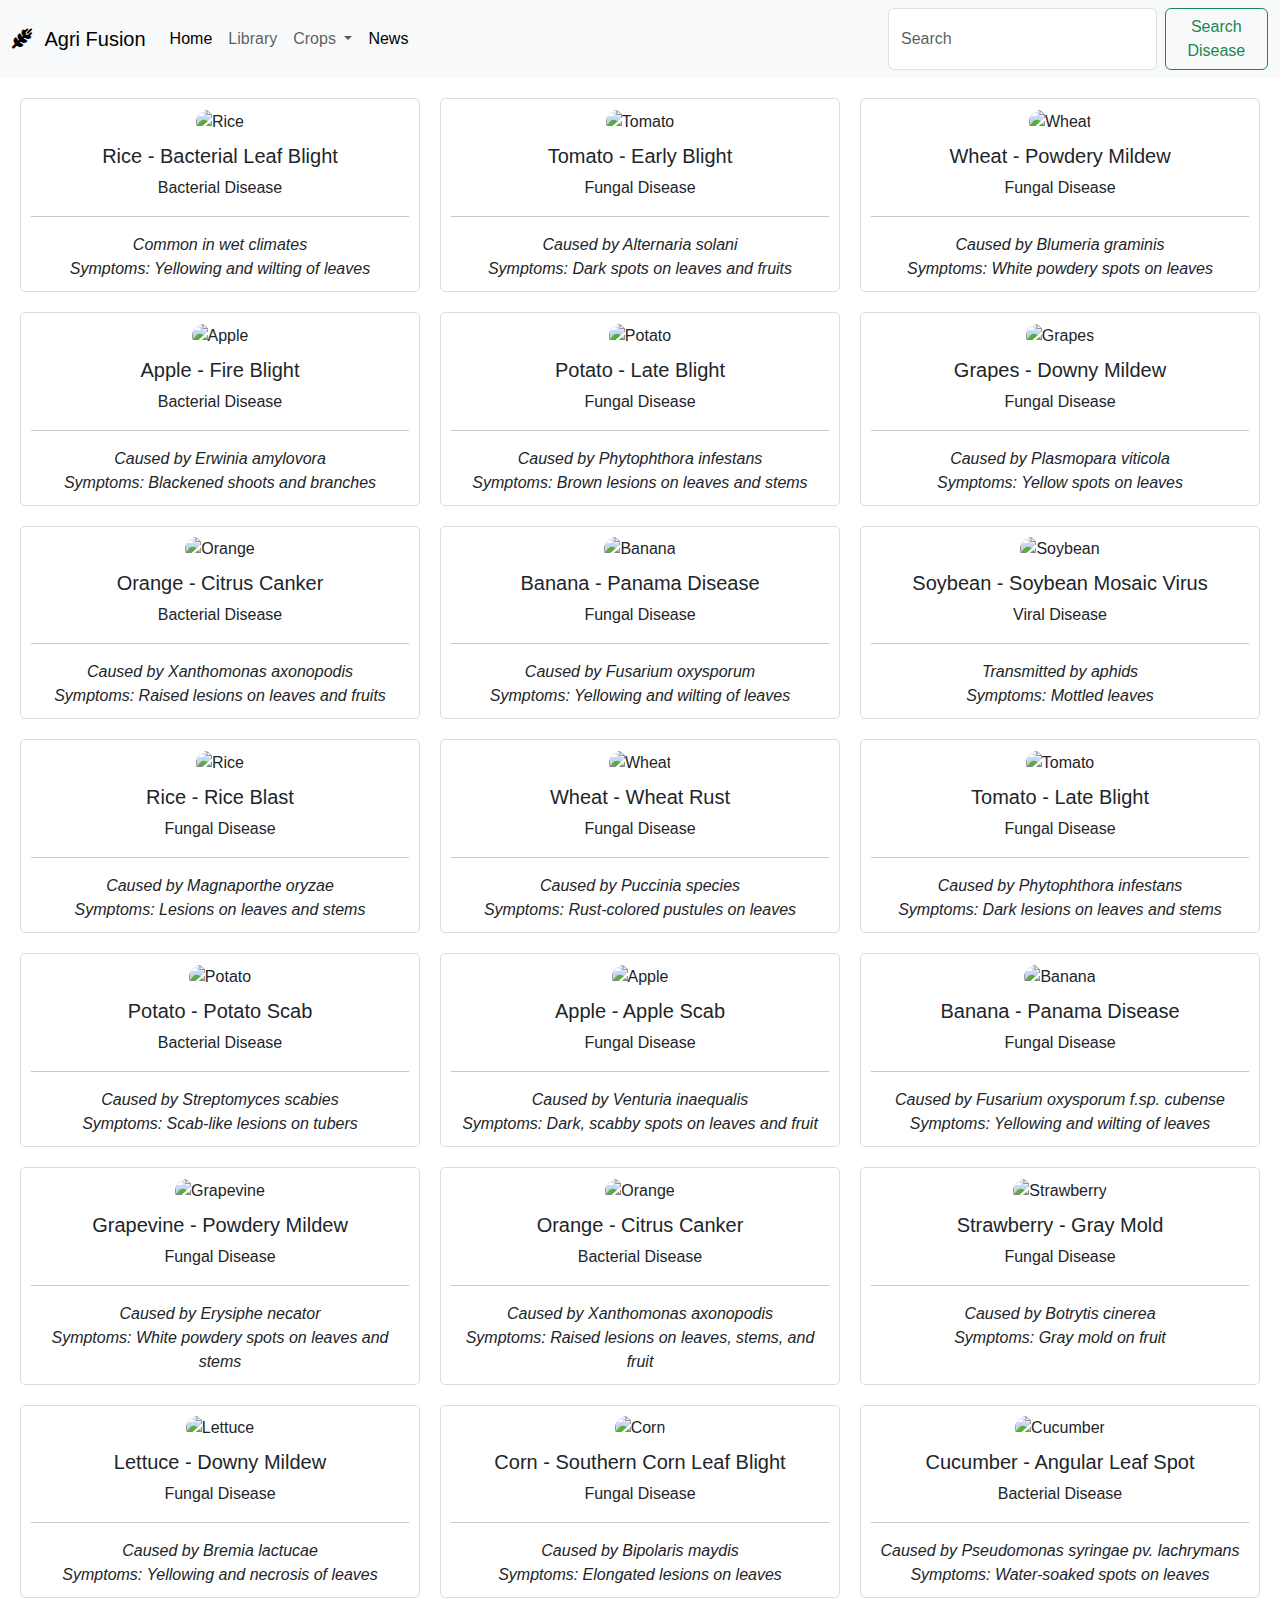
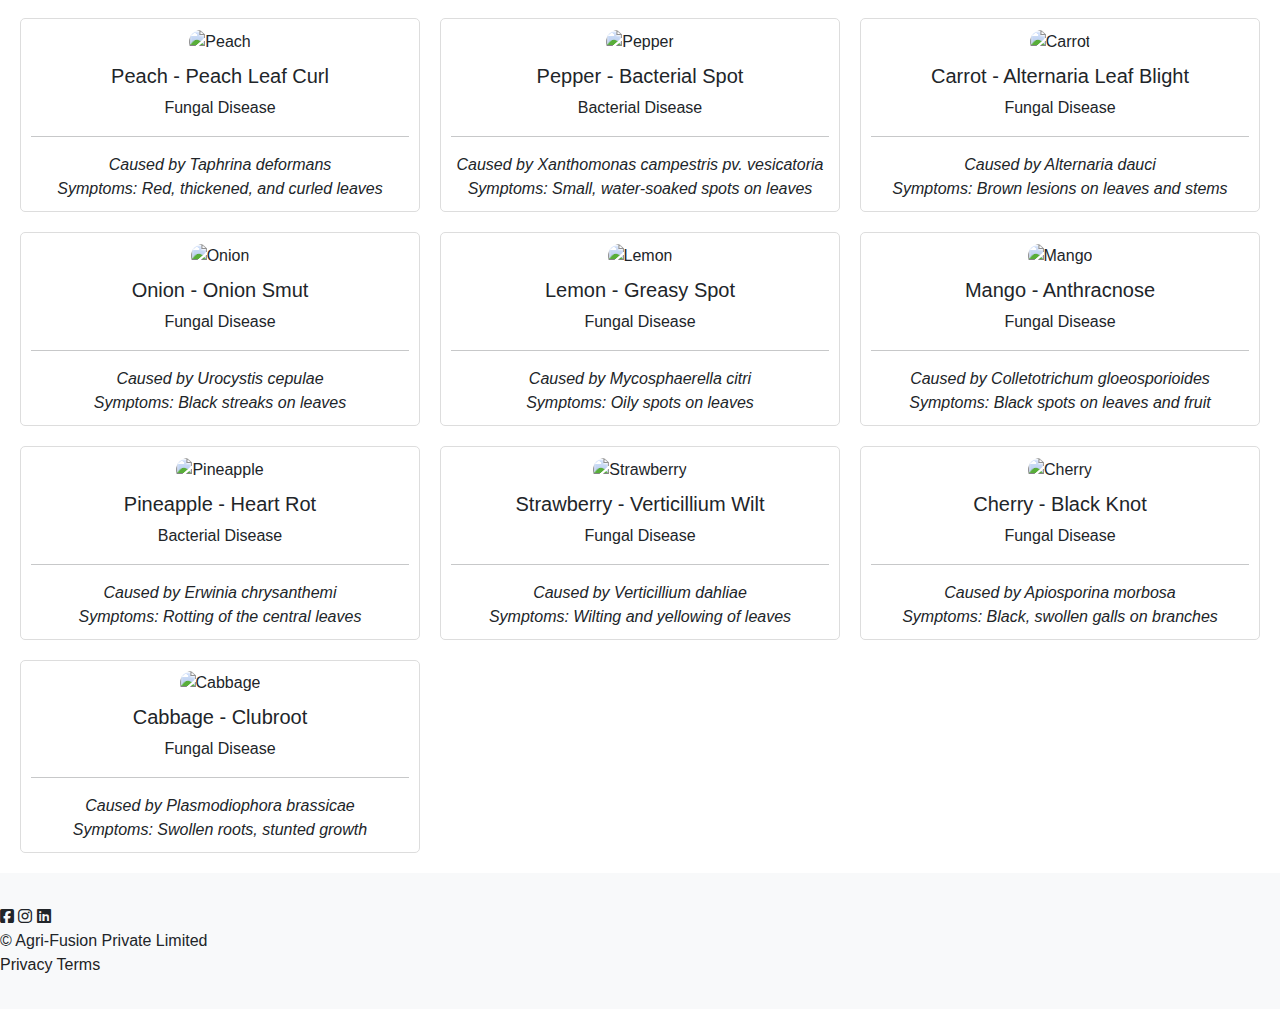
==== library.html @ 82467f9c "agrifusion" ====
<!DOCTYPE html>
<html lang="en">
<head>
    <meta charset="UTF-8">
    <meta name="viewport" content="width=device-width, initial-scale=1.0">
    <title>Agri Fusion</title>
    <link href="https://cdn.jsdelivr.net/npm/bootstrap@5.3.3/dist/css/bootstrap.min.css" rel="stylesheet" integrity="sha384-QWTKZyjpPEjISv5WaRU9OFeRpok6YctnYmDr5pNlyT2bRjXh0JMhjY6hW+ALEwIH" crossorigin="anonymous">
    <link rel="stylesheet" href="https://cdnjs.cloudflare.com/ajax/libs/font-awesome/6.6.0/css/all.min.css">
    <link rel="stylesheet" href="style.css">
    <style>
        .main-div1 {
            display: grid;
            grid-template-columns: repeat(3, 1fr);
            gap: 20px;
            padding: 20px;
        }
        .ss {
            border: 1px solid #ddd;
            padding: 10px;
            border-radius: 5px;
            text-align: center;
        }
        .ss img {
            height: 300px;
            width: 300px;
            border-radius: 30px;
        }
        .ss h3 {
            margin-top: 10px;
            font-size: 1.25rem;
        }
        .ss p {
            margin: 5px 0;
            font-size: 1rem;
        }

        @media (max-width: 992px) {
            .main-div1 {
                grid-template-columns: repeat(2, 1fr);
            }
            .ss img {
                height: 200px;
                width: 200px;
            }
        }

        @media (max-width: 768px) {
            .main-div1 {
                grid-template-columns: 1fr;
            }
            .ss img {
                height: 150px;
                width: 150px;
            }
        }

        @media (max-width: 576px) {
            .navbar-brand, .nav-link, .f-info-brand, .f-info-links a {
                font-size: 14px;
            }
            .ss h3 {
                font-size: 1rem;
            }
            .ss p, .ss i {
                font-size: 0.875rem;
            }
        }
    </style>
</head>
<body>
    <nav class="navbar navbar-expand-lg bg-body-tertiary sticky-top">
        <div class="container-fluid">
            <a class="navbar-brand" href="#"><i class="fa-solid fa-wheat-awn"></i> Agri Fusion</a>
            <button class="navbar-toggler" type="button" data-bs-toggle="collapse" data-bs-target="#navbarSupportedContent" aria-controls="navbarSupportedContent" aria-expanded="false" aria-label="Toggle navigation">
                <span class="navbar-toggler-icon"></span>
            </button>
            <div class="collapse navbar-collapse" id="navbarSupportedContent">
                <ul class="navbar-nav me-auto mb-2 mb-lg-0">
                    <li class="nav-item">
                        <a class="nav-link active" aria-current="page" href="agrifusion.html">Home</a>
                    </li>
                    <li class="nav-item">
                        <a class="nav-link" href="library.html">Library</a>
                    </li>
                    <li class="nav-item dropdown">
                        <a class="nav-link dropdown-toggle" href="#" role="button" data-bs-toggle="dropdown" aria-expanded="false">
                            Crops
                        </a>
                        <ul class="dropdown-menu">
                            <li><a class="dropdown-item" href="#">Action</a></li>
                            <li><a class="dropdown-item" href="#">Another action</a></li>
                            <li><hr class="dropdown-divider"></li>
                            <li><a class="dropdown-item" href="#">Something else here</a></li>
                        </ul>
                    </li>
                    <li class="nav-item">
                        <a class="nav-link active" aria-disabled="true">News</a>
                    </li>
                </ul>
                <form class="d-flex" role="search">
                    <input class="form-control me-2" type="search" placeholder="Search" aria-label="Search">
                    <button class="btn btn-outline-success" type="submit">Search Disease</button>
                </form>
            </div>
        </div>
    </nav>
    <div class="main-div1" id="library">
        <div class="ss">
            <img src="https://encrypted-tbn0.gstatic.com/images?q=tbn:ANd9GcRkpXlbzxLyoMqua0W83MCJmhIAEuna3LB54g&s" alt="Rice">
            <h3>Rice - Bacterial Leaf Blight</h3>
            <div>
                <p>Bacterial Disease</p>
                <hr>
                <i>Common in wet climates</i>
            </div>
            <i>Symptoms: Yellowing and wilting of leaves</i>
        </div>
        <div class="ss">
            <img src="https://encrypted-tbn3.gstatic.com/images?q=tbn:ANd9GcSb041gEIHyj45Qu9K7TWzNTl0ALpwQwjev1MuLRtuUTz9ZfGOh" alt="Tomato">
            <h3>Tomato - Early Blight</h3>
            <div>
                <p>Fungal Disease</p>
                <hr>
                <i>Caused by Alternaria solani</i>
            </div>
            <i>Symptoms: Dark spots on leaves and fruits</i>
        </div>
        <div class="ss">
            <img src="https://encrypted-tbn0.gstatic.com/images?q=tbn:ANd9GcSIadmek3Qyq6kGjzYWZJs2K1nPO6DFgk96tA&s" alt="Wheat">
            <h3>Wheat - Powdery Mildew</h3>
            <div>
                <p>Fungal Disease</p>
                <hr>
                <i>Caused by Blumeria graminis</i>
            </div>
            <i>Symptoms: White powdery spots on leaves</i>
        </div>
        <div class="ss">
            <img src="https://www.planetnatural.com/wp-content/uploads/2012/12/fire-blight-apple-tree.jpg" alt="Apple">
            <h3>Apple - Fire Blight</h3>
            <div>
                <p>Bacterial Disease</p>
                <hr>
                <i>Caused by Erwinia amylovora</i>
            </div>
            <i>Symptoms: Blackened shoots and branches</i>
        </div>
        <div class="ss">
            <img src="https://www.agric.wa.gov.au/sites/gateway/files/Late%20blight%20tuber%20infection.jpg" alt="Potato">
            <h3>Potato - Late Blight</h3>
            <div>
                <p>Fungal Disease</p>
                <hr>
                <i>Caused by Phytophthora infestans</i>
            </div>
            <i>Symptoms: Brown lesions on leaves and stems</i>
        </div>
        <div class="ss">
            <img src="https://www.apsnet.org/edcenter/disandpath/oomycete/pdlessons/Article%20Images/DownyMildewGrape07.jpg" alt="Grapes">
            <h3>Grapes - Downy Mildew</h3>
            <div>
                <p>Fungal Disease</p>
                <hr>
                <i>Caused by Plasmopara viticola</i>
            </div>
            <i>Symptoms: Yellow spots on leaves</i>
        </div>
        <div class="ss">
            <img src="https://www.cdfa.ca.gov/citrus/images/ccd_usda.jpg" alt="Orange">
            <h3>Orange - Citrus Canker</h3>
            <div>
                <p>Bacterial Disease</p>
                <hr>
                <i>Caused by Xanthomonas axonopodis</i>
            </div>
            <i>Symptoms: Raised lesions on leaves and fruits</i>
        </div>
        <div class="ss">
            <img src="https://www.shutterstock.com/image-photo/dry-branch-yellow-beginning-dead-260nw-642669865.jpg" alt="Banana">
            <h3>Banana - Panama Disease</h3>
            <div>
                <p>Fungal Disease</p>
                <hr>
                <i>Caused by Fusarium oxysporum</i>
            </div>
            <i>Symptoms: Yellowing and wilting of leaves</i>
        </div>
        <div class="ss">
            <img src="https://us-central1-plantix-8e0ce.cloudfunctions.net/v1/image/w400/8861dfc6-8726-4d5f-8633-1286e098ffcf" alt="Soybean">
            <h3>Soybean - Soybean Mosaic Virus</h3>
            <div>
                <p>Viral Disease</p>
                <hr>
                <i>Transmitted by aphids</i>
            </div>
            <i>Symptoms: Mottled leaves</i>
        </div>
        <div class="ss">
            <img src="https://lh3.googleusercontent.com/proxy/VWcWj9xHjpoiZqFFsWh-mbhYi79-r-frxGOe2CCwIBw6M4flXHaPC2YmuFZHC-v9G3R-2nBC2k7_WZtzfGGT2yPnfdd89aRKaR004dtFO2IC-9JB4Z9M" alt="Rice">
            <h3>Rice - Rice Blast</h3>
            <div>
                <p>Fungal Disease</p>
                <hr>
                <i>Caused by Magnaporthe oryzae</i>
            </div>
            <i>Symptoms: Lesions on leaves and stems</i>
        </div>
        
        <div class="ss">
            <img src="https://content.peat-cloud.com/w400/wheat-stem-rust-wheat-1.jpg" alt="Wheat">
            <h3>Wheat - Wheat Rust</h3>
            <div>
                <p>Fungal Disease</p>
                <hr>
                <i>Caused by Puccinia species</i>
            </div>
            <i>Symptoms: Rust-colored pustules on leaves</i>
        </div>
        
        <div class="ss">
            <img src="https://gardenerspath.com/wp-content/uploads/2021/07/Identify-and-Treat-Late-Blight-on-Tomatoes-FB.jpg" alt="Tomato">
            <h3>Tomato - Late Blight</h3>
            <div>
                <p>Fungal Disease</p>
                <hr>
                <i>Caused by Phytophthora infestans</i>
            </div>
            <i>Symptoms: Dark lesions on leaves and stems</i>
        </div>
        
        <div class="ss">
            <img src="https://www.agrifarming.in/wp-content/uploads/2022/10/How-to-Get-Rid-of-Potato-Scab-1-1024x768.jpg" alt="Potato">
            <h3>Potato - Potato Scab</h3>
            <div>
                <p>Bacterial Disease</p>
                <hr>
                <i>Caused by Streptomyces scabies</i>
            </div>
            <i>Symptoms: Scab-like lesions on tubers</i>
        </div>
        
        <div class="ss">
            <img src="https://www.apsnet.org/edcenter/disandpath/fungalasco/pdlessons/PublishingImages/AppleScab01sm.jpg" alt="Apple">
            <h3>Apple - Apple Scab</h3>
            <div>
                <p>Fungal Disease</p>
                <hr>
                <i>Caused by Venturia inaequalis</i>
            </div>
            <i>Symptoms: Dark, scabby spots on leaves and fruit</i>
        </div>
        
        <div class="ss">
            <img src="https://encrypted-tbn0.gstatic.com/images?q=tbn:ANd9GcRjlyiD6-VzcpM9GqmJ9v3oq7Ho_Z-0Gl_cAw&usqp=CAU" alt="Banana">
            <h3>Banana - Panama Disease</h3>
            <div>
                <p>Fungal Disease</p>
                <hr>
                <i>Caused by Fusarium oxysporum f.sp. cubense</i>
            </div>
            <i>Symptoms: Yellowing and wilting of leaves</i>
        </div>
        
        <div class="ss">
            <img src="https://www.evineyardapp.com/blog/wp-content/uploads/2015/08/powdery-mildew-on-grapes.jpg" alt="Grapevine">
            <h3>Grapevine - Powdery Mildew</h3>
            <div>
                <p>Fungal Disease</p>
                <hr>
                <i>Caused by Erysiphe necator</i>
            </div>
            <i>Symptoms: White powdery spots on leaves and stems</i>
        </div>
        
        <div class="ss">
            <img src="https://i0.wp.com/citrusindustry.net/wp-content/uploads/2021/02/IMG_20190117_105208-scaled.jpg?fit=2560%2C1920&ssl=1" alt="Orange">
            <h3>Orange - Citrus Canker</h3>
            <div>
                <p>Bacterial Disease</p>
                <hr>
                <i>Caused by Xanthomonas axonopodis</i>
            </div>
            <i>Symptoms: Raised lesions on leaves, stems, and fruit</i>
        </div>
        
        <div class="ss">
            <img src="https://cdn.mos.cms.futurecdn.net/FMRqieFVHEpFrdXcWzvxZU.jpg" alt="Strawberry">
            <h3>Strawberry - Gray Mold</h3>
            <div>
                <p>Fungal Disease</p>
                <hr>
                <i>Caused by Botrytis cinerea</i>
            </div>
            <i>Symptoms: Gray mold on fruit</i>
        </div>
        
        <div class="ss">
            <img src="https://encrypted-tbn0.gstatic.com/images?q=tbn:ANd9GcQWvA5LMM0PmC7wSgT8z5-5FYTYWqL1jv78YA&usqp=CAU" alt="Lettuce">
            <h3>Lettuce - Downy Mildew</h3>
            <div>
                <p>Fungal Disease</p>
                <hr>
                <i>Caused by Bremia lactucae</i>
            </div>
            <i>Symptoms: Yellowing and necrosis of leaves</i>
        </div>
        <div class="ss">
            <img src="https://blogs.cornell.edu/ccefieldcropnews/files/2019/08/CLB-Footer.png" alt="Corn">
            <h3>Corn - Southern Corn Leaf Blight</h3>
            <div>
                <p>Fungal Disease</p>
                <hr>
                <i>Caused by Bipolaris maydis</i>
            </div>
            <i>Symptoms: Elongated lesions on leaves</i>
        </div>
        
        <div class="ss">
            <img src="https://aggie-horticulture.tamu.edu/wp-content/uploads/sites/10/2011/11/angular1.jpg" alt="Cucumber">
            <h3>Cucumber - Angular Leaf Spot</h3>
            <div>
                <p>Bacterial Disease</p>
                <hr>
                <i>Caused by Pseudomonas syringae pv. lachrymans</i>
            </div>
            <i>Symptoms: Water-soaked spots on leaves</i>
        </div>
        
        <div class="ss">
            <img src="https://www.planetnatural.com/wp-content/uploads/2021/12/peach-leaf-curl-disease.jpg" alt="Peach">
            <h3>Peach - Peach Leaf Curl</h3>
            <div>
                <p>Fungal Disease</p>
                <hr>
                <i>Caused by Taphrina deformans</i>
            </div>
            <i>Symptoms: Red, thickened, and curled leaves</i>
        </div>
        
        <div class="ss">
            <img src="https://extension.umn.edu/sites/extension.umn.edu/files/bacterial-spots-pepper.jpg" alt="Pepper">
            <h3>Pepper - Bacterial Spot</h3>
            <div>
                <p>Bacterial Disease</p>
                <hr>
                <i>Caused by Xanthomonas campestris pv. vesicatoria</i>
            </div>
            <i>Symptoms: Small, water-soaked spots on leaves</i>
        </div>
        
        <div class="ss">
            <img src="https://extension.usu.edu/planthealth/ipm/images/agricultural/vegetables/Alternaria-Leaf-blight-carrot-4.jpg" alt="Carrot">
            <h3>Carrot - Alternaria Leaf Blight</h3>
            <div>
                <p>Fungal Disease</p>
                <hr>
                <i>Caused by Alternaria dauci</i>
            </div>
            <i>Symptoms: Brown lesions on leaves and stems</i>
        </div>
        
        <div class="ss">
            <img src="https://encrypted-tbn0.gstatic.com/images?q=tbn:ANd9GcR1N-wuKIeZJTTow3uBrOX6yZaDahMbnApeAuKyXxGetU4Xs4CihEO0tSBuhAeIzaRYzkA&usqp=CAU" alt="Onion">
            <h3>Onion - Onion Smut</h3>
            <div>
                <p>Fungal Disease</p>
                <hr>
                <i>Caused by Urocystis cepulae</i>
            </div>
            <i>Symptoms: Black streaks on leaves</i>
        </div>
        
        <div class="ss">
            <img src="https://idtools.org/citrus_diseases/images/GSLEAVES_TG_cs.jpg" alt="Lemon">
            <h3>Lemon - Greasy Spot</h3>
            <div>
                <p>Fungal Disease</p>
                <hr>
                <i>Caused by Mycosphaerella citri</i>
            </div>
            <i>Symptoms: Oily spots on leaves</i>
        </div>
        
        <div class="ss">
            <img src="https://plantwiseplusknowledgebank.org/cms/asset/8b70730b-a0c4-4f9d-9d1a-aac176608df6/anthracnose-of-mango-pakistan-1.png" alt="Mango">
            <h3>Mango - Anthracnose</h3>
            <div>
                <p>Fungal Disease</p>
                <hr>
                <i>Caused by Colletotrichum gloeosporioides</i>
            </div>
            <i>Symptoms: Black spots on leaves and fruit</i>
        </div>
        
        <div class="ss">
            <img src="https://barmac.com.au/wp-content/uploads/sites/3/2016/01/Heart-Rot-Pineapple.jpg" alt="Pineapple">
            <h3>Pineapple - Heart Rot</h3>
            <div>
                <p>Bacterial Disease</p>
                <hr>
                <i>Caused by Erwinia chrysanthemi</i>
            </div>
            <i>Symptoms: Rotting of the central leaves</i>
        </div>
        
        <div class="ss">
            <img src="https://ucanr.edu/blogs/strawberries_caneberries//blogfiles/91058_original.jpg" alt="Strawberry">
            <h3>Strawberry - Verticillium Wilt</h3>
            <div>
                <p>Fungal Disease</p>
                <hr>
                <i>Caused by Verticillium dahliae</i>
            </div>
            <i>Symptoms: Wilting and yellowing of leaves</i>
        </div>
        
        <div class="ss">
            <img src="https://www.hiltonpond.org/images/CherryBlackKnot01.jpg" alt="Cherry">
            <h3>Cherry - Black Knot</h3>
            <div>
                <p>Fungal Disease</p>
                <hr>
                <i>Caused by Apiosporina morbosa</i>
            </div>
            <i>Symptoms: Black, swollen galls on branches</i>
        </div>
        
        <div class="ss">
            <img src="https://www.simplyseed.co.uk/user/blog-images/What%20are%20Clubroot%20Resistant%20Seeds.webp" alt="Cabbage">
            <h3>Cabbage - Clubroot</h3>
            <div>
                <p>Fungal Disease</p>
                <hr>
                <i>Caused by Plasmodiophora brassicae</i>
            </div>
            <i>Symptoms: Swollen roots, stunted growth</i>
        </div>
    </div>
        <!-- footer -->
        <footer>
            <div class="f-info">
                <div class="f-info-socials">
                    <i class="fa-brands fa-square-facebook"></i>
                    <i class="fa-brands fa-instagram"></i>
                    <i class="fa-brands fa-linkedin"></i>
                </div>
                <div class="f-info-brand">&copy; Agri-Fusion Private Limited</div>
                <div class="f-info-links">
                    <a href="/privacy">Privacy</a>
                    <a href="/terms">Terms</a>
                </div>
            </div>
        </footer>
</body>
</html>
---- style.css ----
/* Base styles for all screen sizes */
body {
    font-family: Arial, sans-serif;
}

.navbar-brand i {
    margin-right: 8px;
}

.text-center {
    text-align: center;
}

.w-100 {
    width: 100%;
}

.container {
    max-width: 1200px;
    margin: 0 auto;
}

.mt-5 {
    margin-top: 3rem !important;
}

.btn-dark {
    background-color: #343a40;
    border-color: #343a40;
}

/* Footer */
footer {
    background-color: #f8f9fa;
    padding: 2rem 0;
}

footer a {
    color: #222222;
    text-decoration: none;
}

footer a:hover {
    text-decoration: underline;
}

/* Responsive Styles */
@media (min-width: 992px) {
    .container {
        max-width: 960px;
    }

    .card-title {
        font-size: 2rem;
        font-weight: 700;
    }

    .card-text {
        font-size: 1.25rem;
        font-weight: 500;
    }
}

@media (min-width: 768px) and (max-width: 991px) {
    .container {
        max-width: 720px;
    }

    .card-title {
        font-size: 1.75rem;
    }

    .card-text {
        font-size: 1.125rem;
    }
}

@media (max-width: 767px) {
    .card-title {
        font-size: 1.5rem;
    }

    .card-text {
        font-size: 1rem;
    }

    footer a {
        display: block;
        margin: 5px 0;
    }
}

@media (max-width: 575px) {
    .card-title {
        font-size: 1.25rem;
    }

    .card-text {
        font-size: 0.875rem;
    }
}
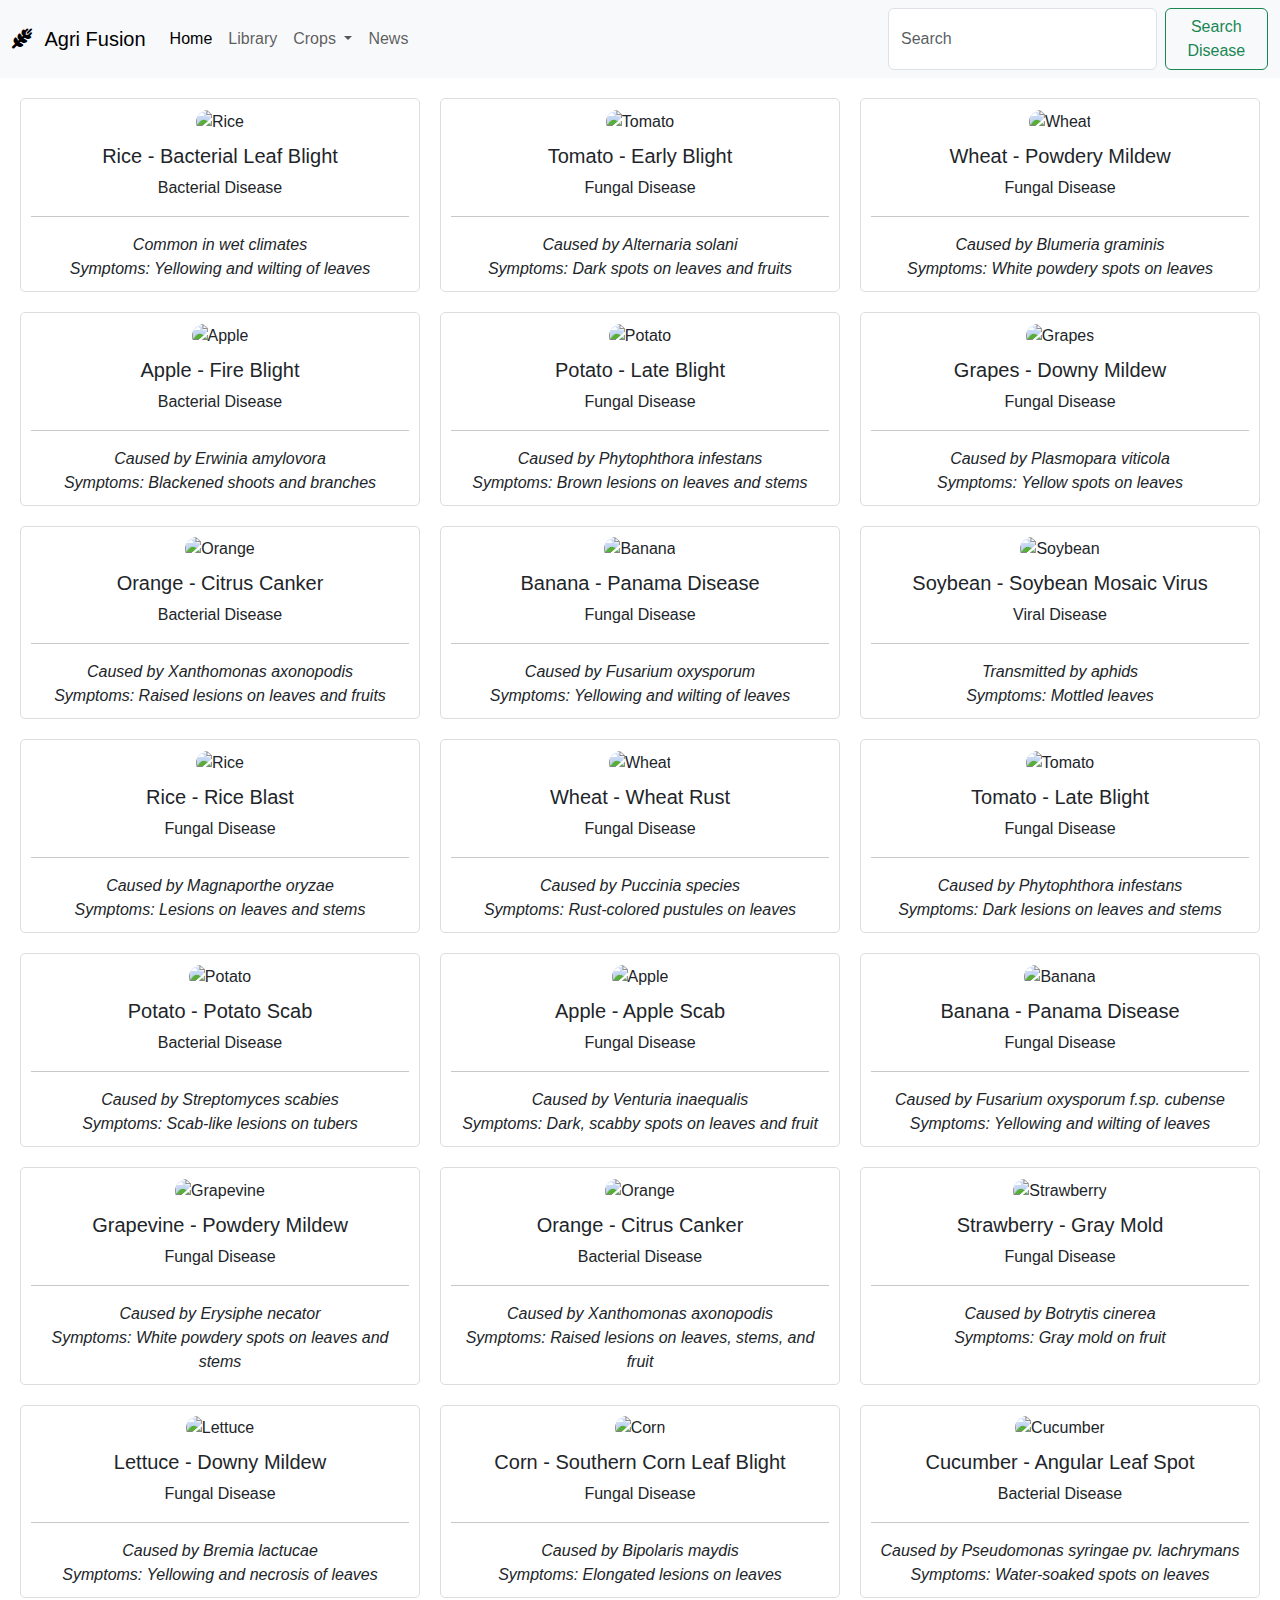
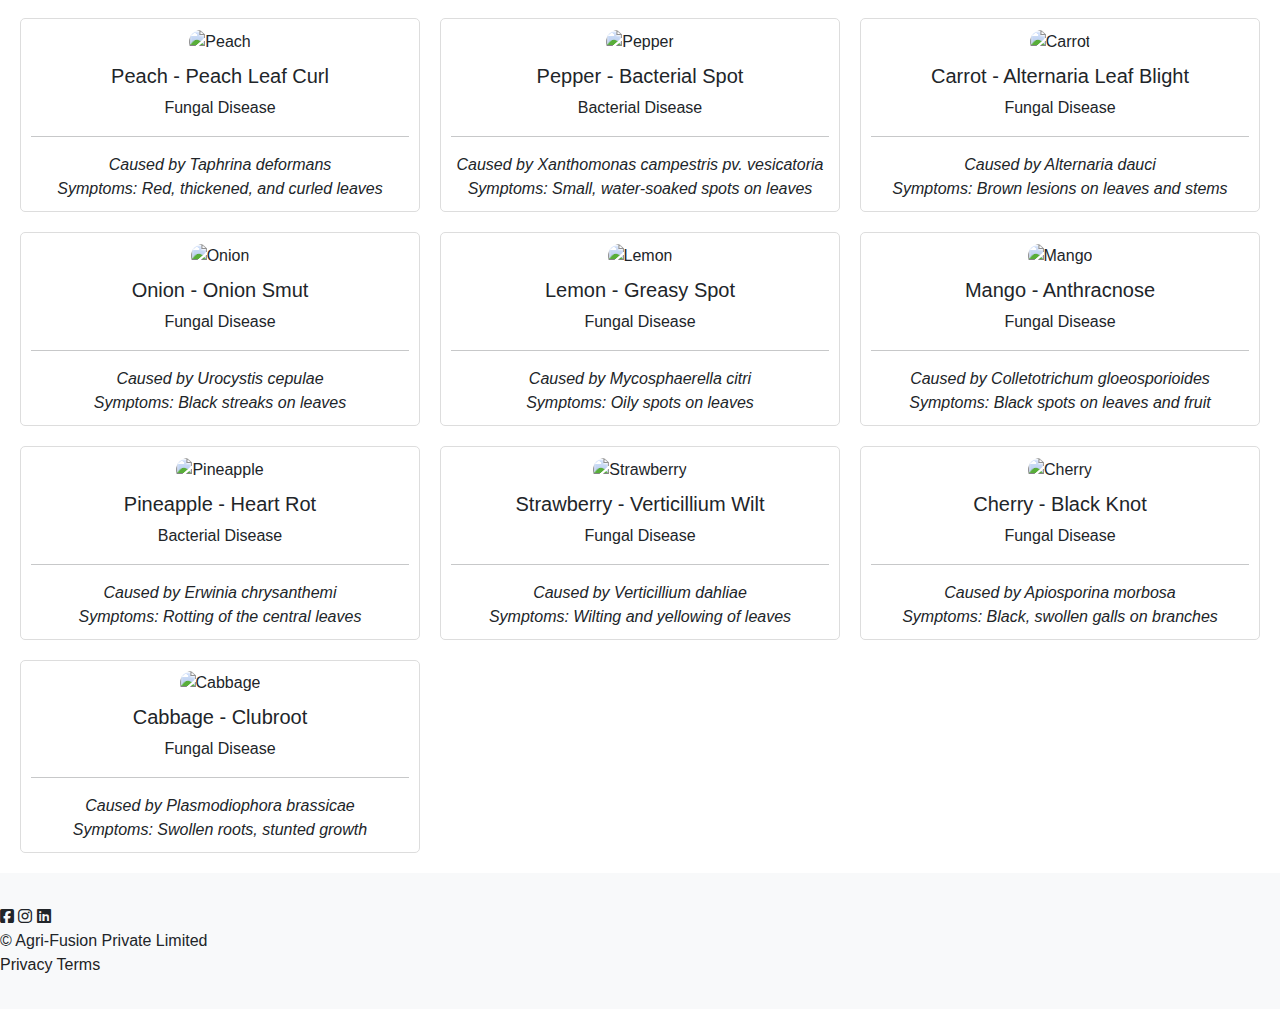
==== commit 9968c9e6: "Update library.html" ====
--- a/library.html
+++ b/library.html
@@ -77,7 +77,7 @@
             <div class="collapse navbar-collapse" id="navbarSupportedContent">
                 <ul class="navbar-nav me-auto mb-2 mb-lg-0">
                     <li class="nav-item">
-                        <a class="nav-link active" aria-current="page" href="agrifusion.html">Home</a>
+                        <a class="nav-link active" aria-current="page" href="index.html">Home</a>
                     </li>
                     <li class="nav-item">
                         <a class="nav-link" href="library.html">Library</a>
@@ -93,8 +93,8 @@
                             <li><a class="dropdown-item" href="#">Something else here</a></li>
                         </ul>
                     </li>
-                    <li class="nav-item">
-                        <a class="nav-link active" aria-disabled="true">News</a>
+                     <li class="nav-item">
+                        <a class="nav-link" href="news.html">News</a>
                     </li>
                 </ul>
                 <form class="d-flex" role="search">
@@ -451,5 +451,6 @@
                 </div>
             </div>
         </footer>
+     <script src="https://cdn.jsdelivr.net/npm/bootstrap@5.3.3/dist/js/bootstrap.bundle.min.js"></script> 
 </body>
 </html>
